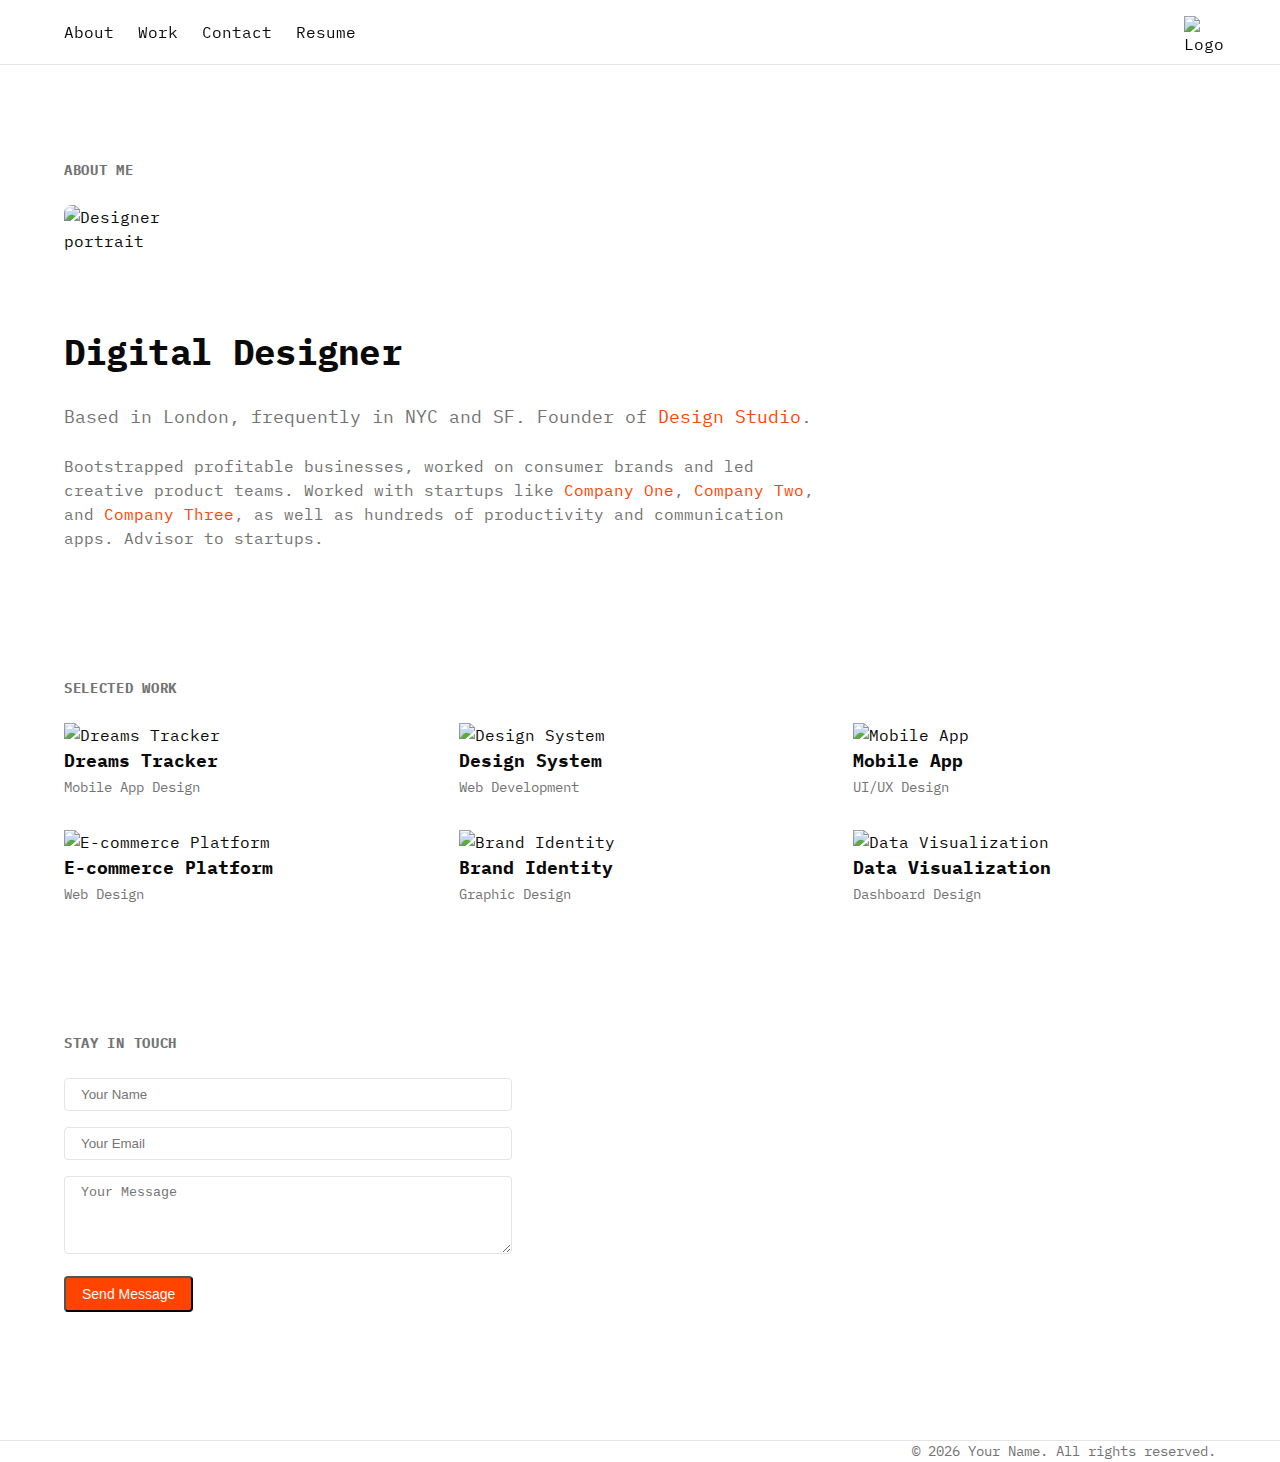
==== index.html @ d8757989 "Add files via upload" ====
<!DOCTYPE html>
<html lang="en">
<head>
    <meta charset="UTF-8">
    <meta name="viewport" content="width=device-width, initial-scale=1.0">
    <title>Digital Designer Portfolio</title>
    <link rel="stylesheet" href="styles.css">
    <script src="https://unpkg.com/lucide@latest"></script>
</head>
<body>
    <div class="min-h-screen flex flex-col">
        <header class="fixed top-0 left-0 right-0 bg-background/80 backdrop-blur-sm border-b z-50">
            <nav class="max-w-7xl mx-auto px-[5%] h-16 flex items-center justify-between">
                <div class="flex gap-6">
                    <a href="#about" class="nav-link">About</a>
                    <a href="#work" class="nav-link">Work</a>
                    <a href="#contact" class="nav-link">Contact</a>
                    <a href="/resume.pdf" class="nav-link" target="_blank" rel="noopener noreferrer">Resume</a>
                </div>
                <div class="w-8 h-8 relative">
                    <img src="/logo.svg" alt="Logo" class="object-contain w-full h-full">
                </div>
            </nav>
        </header>

        <main class="flex-grow max-w-7xl mx-auto px-[5%] pt-24">
            <section id="about" class="py-16">
                <h2 class="text-sm uppercase tracking-wider text-muted-foreground mb-6">About me</h2>
                <div class="space-y-6 lg:max-w-[66%]">
                    <div class="relative w-24 h-24 mb-6">
                        <img src="/placeholder.svg?height=200&width=200" alt="Designer portrait" class="object-cover rounded-lg w-full h-full">
                    </div>
                    <h1 class="text-4xl font-bold tracking-tight">Digital Designer</h1>
                    <p class="text-lg text-muted-foreground">
                        Based in London, frequently in NYC and SF. Founder of 
                        <a href="#" class="text-primary hover:underline">Design Studio</a>.
                    </p>
                    <p class="text-muted-foreground">
                        Bootstrapped profitable businesses, worked on consumer brands and led creative product teams. Worked with
                        startups like 
                        <a href="#" class="text-primary hover:underline">Company One</a>,
                        <a href="#" class="text-primary hover:underline">Company Two</a>, and
                        <a href="#" class="text-primary hover:underline">Company Three</a>,
                        as well as hundreds of productivity and communication apps. Advisor to startups.
                    </p>
                </div>
            </section>

            <section id="work" class="py-16">
                <h2 class="text-sm uppercase tracking-wider text-muted-foreground mb-6">Selected Work</h2>
                <div class="grid grid-cols-1 md:grid-cols-2 lg:grid-cols-3 gap-8" id="projects-grid">
                    <!-- Projects will be dynamically inserted here -->
                </div>
            </section>

            <section id="contact" class="py-16">
                <h2 class="text-sm uppercase tracking-wider text-muted-foreground mb-6">Stay in Touch</h2>
                <div class="max-w-md">
                    <form id="contact-form" class="space-y-4">
                        <input type="text" placeholder="Your Name" class="input" required>
                        <input type="email" placeholder="Your Email" class="input" required>
                        <textarea placeholder="Your Message" rows="4" class="textarea" required></textarea>
                        <button type="submit" class="button">Send Message</button>
                    </form>
                </div>
            </section>
        </main>

        <footer class="border-t mt-16">
            <div class="max-w-7xl mx-auto px-[5%] py-8 flex flex-col md:flex-row justify-between items-center">
                <div class="flex gap-6 mb-4 md:mb-0">
                    <a href="https://twitter.com" target="_blank" rel="noopener noreferrer" aria-label="Twitter">
                        <i data-lucide="twitter" class="w-5 h-5"></i>
                    </a>
                    <a href="https://linkedin.com" target="_blank" rel="noopener noreferrer" aria-label="LinkedIn">
                        <i data-lucide="linkedin" class="w-5 h-5"></i>
                    </a>
                    <a href="https://instagram.com" target="_blank" rel="noopener noreferrer" aria-label="Instagram">
                        <i data-lucide="instagram" class="w-5 h-5"></i>
                    </a>
                    <a href="https://youtube.com" target="_blank" rel="noopener noreferrer" aria-label="YouTube">
                        <i data-lucide="youtube" class="w-5 h-5"></i>
                    </a>
                </div>
                <p class="text-sm text-muted-foreground">© <span id="current-year"></span> Your Name. All rights reserved.</p>
            </div>
        </footer>
    </div>
    <script src="script.js"></script>
</body>
</html>
---- styles.css ----
@import url("https://fonts.googleapis.com/css2?family=IBM+Plex+Mono:wght@400;500;700&display=swap");

:root {
  --background: 0 0% 100%;
  --foreground: 0 0% 3.9%;
  --card: 0 0% 100%;
  --card-foreground: 0 0% 3.9%;
  --primary: 16 100% 50%;
  --primary-foreground: 0 0% 98%;
  --muted: 0 0% 96.1%;
  --muted-foreground: 0 0% 45.1%;
  --border: 0 0% 89.8%;
  --ring: 16 100% 50%;
  --input: 0 0% 89.8%;
}

.dark {
  --background: 0 0% 3.9%;
  --foreground: 0 0% 98%;
  --card: 0 0% 3.9%;
  --card-foreground: 0 0% 98%;
  --primary: 16 100% 50%;
  --primary-foreground: 0 0% 98%;
  --muted: 0 0% 14.9%;
  --muted-foreground: 0 0% 63.9%;
  --border: 0 0% 14.9%;
  --ring: 16 100% 50%;
  --input: 0 0% 14.9%;
}

* {
  margin: 0;
  padding: 0;
  box-sizing: border-box;
}

body {
  font-family: "IBM Plex Mono", monospace;
  background-color: hsl(var(--background));
  color: hsl(var(--foreground));
  line-height: 1.5;
}

a {
  color: inherit;
  text-decoration: none;
}

.min-h-screen {
  min-height: 100vh;
}

.flex {
  display: flex;
}

.flex-col {
  flex-direction: column;
}

.items-center {
  align-items: center;
}

.justify-between {
  justify-content: space-between;
}

.gap-6 {
  gap: 1.5rem;
}

.fixed {
  position: fixed;
}

.top-0 {
  top: 0;
}

.left-0 {
  left: 0;
}

.right-0 {
  right: 0;
}

.z-50 {
  z-index: 50;
}

.bg-background\/80 {
  background-color: hsla(var(--background), 0.8);
}

.backdrop-blur-sm {
  backdrop-filter: blur(4px);
}

.border-b {
  border-bottom: 1px solid hsl(var(--border));
}

.max-w-7xl {
  max-width: 80rem;
}

.mx-auto {
  margin-left: auto;
  margin-right: auto;
}

.px-\[5\%\] {
  padding-left: 5%;
  padding-right: 5%;
}

.h-16 {
  height: 4rem;
}

.w-8 {
  width: 2rem;
}

.h-8 {
  height: 2rem;
}

.relative {
  position: relative;
}

.object-contain {
  object-fit: contain;
}

.flex-grow {
  flex-grow: 1;
}

.pt-24 {
  padding-top: 6rem;
}

.py-16 {
  padding-top: 4rem;
  padding-bottom: 4rem;
}

.text-sm {
  font-size: 0.875rem;
}

.uppercase {
  text-transform: uppercase;
}

.tracking-wider {
  letter-spacing: 0.05em;
}

.text-muted-foreground {
  color: hsl(var(--muted-foreground));
}

.mb-6 {
  margin-bottom: 1.5rem;
}

.space-y-6 > * + * {
  margin-top: 1.5rem;
}

.lg\:max-w-\[66\%\] {
  max-width: 66%;
}

.w-24 {
  width: 6rem;
}

.h-24 {
  height: 6rem;
}

.rounded-lg {
  border-radius: 0.5rem;
}

.text-4xl {
  font-size: 2.25rem;
}

.font-bold {
  font-weight: 700;
}

.tracking-tight {
  letter-spacing: -0.025em;
}

.text-lg {
  font-size: 1.125rem;
}

.text-primary {
  color: hsl(var(--primary));
}

.hover\:underline:hover {
  text-decoration: underline;
}

.grid {
  display: grid;
}

.grid-cols-1 {
  grid-template-columns: repeat(1, minmax(0, 1fr));
}

.gap-8 {
  gap: 2rem;
}

.max-w-md {
  max-width: 28rem;
}

.space-y-4 > * + * {
  margin-top: 1rem;
}

.input,
.textarea {
  width: 100%;
  padding: 0.5rem 1rem;
  border: 1px solid hsl(var(--border));
  border-radius: 0.25rem;
  background-color: hsl(var(--background));
  color: hsl(var(--foreground));
}

.textarea {
  resize: vertical;
}

.button {
  display: inline-flex;
  align-items: center;
  justify-content: center;
  padding: 0.5rem 1rem;
  font-size: 0.875rem;
  font-weight: 500;
  border-radius: 0.25rem;
  background-color: hsl(var(--primary));
  color: hsl(var(--primary-foreground));
  cursor: pointer;
  transition: background-color 0.2s;
}

.button:hover {
  background-color: hsl(var(--primary) / 0.9);
}

.button-outline {
  background-color: transparent;
  border: 1px solid hsl(var(--border));
  color: hsl(var(--foreground));
}

.button-outline:hover {
  background-color: hsl(var(--muted));
}

.border-t {
  border-top: 1px solid hsl(var(--border));
}

.mt-16 {
  margin-top: 4rem;
}

.w-5 {
  width: 1.25rem;
}

.h-5 {
  height: 1.25rem;
}

@media (min-width: 768px) {
  .md\:grid-cols-2 {
    grid-template-columns: repeat(2, minmax(0, 1fr));
  }

  .md\:flex-row {
    flex-direction: row;
  }

  .md\:mb-0 {
    margin-bottom: 0;
  }
}

@media (min-width: 1024px) {
  .lg\:grid-cols-3 {
    grid-template-columns: repeat(3, minmax(0, 1fr));
  }
}
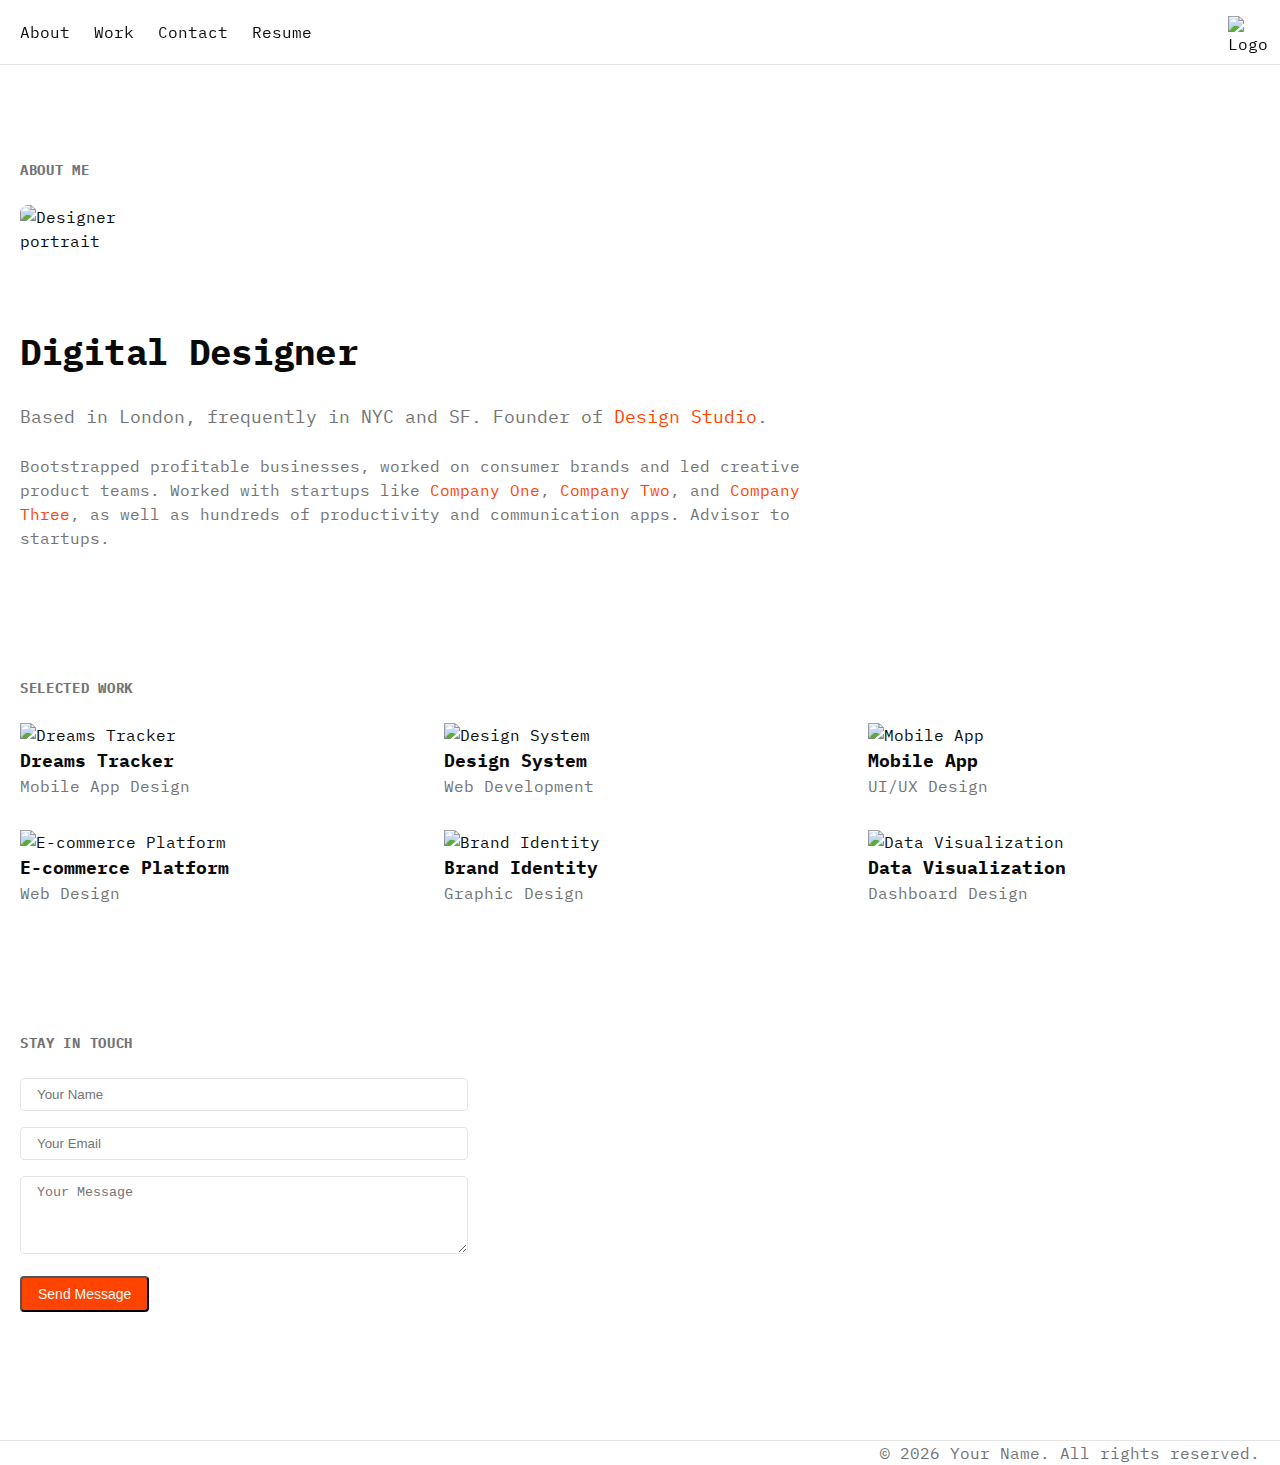
==== commit 1b2ac755: "Add files via upload" ====
--- a/index.html
+++ b/index.html
@@ -9,8 +9,8 @@
 </head>
 <body>
     <div class="min-h-screen flex flex-col">
-        <header class="fixed top-0 left-0 right-0 bg-background/80 backdrop-blur-sm border-b z-50">
-            <nav class="max-w-7xl mx-auto px-[5%] h-16 flex items-center justify-between">
+        <header class="fixed top-0 left-0 right-0 bg-background-80 backdrop-blur-sm border-b z-50">
+            <nav class="container mx-auto px-5 h-16 flex items-center justify-between">
                 <div class="flex gap-6">
                     <a href="#about" class="nav-link">About</a>
                     <a href="#work" class="nav-link">Work</a>
@@ -23,10 +23,10 @@
             </nav>
         </header>
 
-        <main class="flex-grow max-w-7xl mx-auto px-[5%] pt-24">
+        <main class="flex-grow container mx-auto px-5 pt-24">
             <section id="about" class="py-16">
-                <h2 class="text-sm uppercase tracking-wider text-muted-foreground mb-6">About me</h2>
-                <div class="space-y-6 lg:max-w-[66%]">
+                <h2 class="section-title">About me</h2>
+                <div class="space-y-6 lg:max-w-2/3">
                     <div class="relative w-24 h-24 mb-6">
                         <img src="/placeholder.svg?height=200&width=200" alt="Designer portrait" class="object-cover rounded-lg w-full h-full">
                     </div>
@@ -47,14 +47,14 @@
             </section>
 
             <section id="work" class="py-16">
-                <h2 class="text-sm uppercase tracking-wider text-muted-foreground mb-6">Selected Work</h2>
+                <h2 class="section-title">Selected Work</h2>
                 <div class="grid grid-cols-1 md:grid-cols-2 lg:grid-cols-3 gap-8" id="projects-grid">
                     <!-- Projects will be dynamically inserted here -->
                 </div>
             </section>
 
             <section id="contact" class="py-16">
-                <h2 class="text-sm uppercase tracking-wider text-muted-foreground mb-6">Stay in Touch</h2>
+                <h2 class="section-title">Stay in Touch</h2>
                 <div class="max-w-md">
                     <form id="contact-form" class="space-y-4">
                         <input type="text" placeholder="Your Name" class="input" required>
@@ -67,7 +67,7 @@
         </main>
 
         <footer class="border-t mt-16">
-            <div class="max-w-7xl mx-auto px-[5%] py-8 flex flex-col md:flex-row justify-between items-center">
+            <div class="container mx-auto px-5 py-8 flex flex-col md:flex-row justify-between items-center">
                 <div class="flex gap-6 mb-4 md:mb-0">
                     <a href="https://twitter.com" target="_blank" rel="noopener noreferrer" aria-label="Twitter">
                         <i data-lucide="twitter" class="w-5 h-5"></i>
--- a/styles.css
+++ b/styles.css
@@ -46,6 +46,13 @@
   text-decoration: none;
 }
 
+.container {
+  width: 100%;
+  max-width: 80rem;
+  margin-left: auto;
+  margin-right: auto;
+}
+
 .min-h-screen {
   min-height: 100vh;
 }
@@ -90,7 +97,7 @@
   z-index: 50;
 }
 
-.bg-background\/80 {
+.bg-background-80 {
   background-color: hsla(var(--background), 0.8);
 }
 
@@ -100,10 +107,6 @@
 
 .border-b {
   border-bottom: 1px solid hsl(var(--border));
-}
-
-.max-w-7xl {
-  max-width: 80rem;
 }
 
 .mx-auto {
@@ -111,9 +114,9 @@
   margin-right: auto;
 }
 
-.px-\[5\%\] {
-  padding-left: 5%;
-  padding-right: 5%;
+.px-5 {
+  padding-left: 1.25rem;
+  padding-right: 1.25rem;
 }
 
 .h-16 {
@@ -149,68 +152,60 @@
   padding-bottom: 4rem;
 }
 
-.text-sm {
+.section-title {
   font-size: 0.875rem;
-}
-
-.uppercase {
   text-transform: uppercase;
-}
-
-.tracking-wider {
   letter-spacing: 0.05em;
+  color: hsl(var(--muted-foreground));
+  margin-bottom: 1.5rem;
+}
+
+.space-y-6 > * + * {
+  margin-top: 1.5rem;
+}
+
+.lg\:max-w-2\/3 {
+  max-width: 66.666667%;
+}
+
+.w-24 {
+  width: 6rem;
+}
+
+.h-24 {
+  height: 6rem;
+}
+
+.rounded-lg {
+  border-radius: 0.5rem;
+}
+
+.text-4xl {
+  font-size: 2.25rem;
+}
+
+.font-bold {
+  font-weight: 700;
+}
+
+.tracking-tight {
+  letter-spacing: -0.025em;
+}
+
+.text-lg {
+  font-size: 1.125rem;
+}
+
+.text-primary {
+  color: hsl(var(--primary));
+}
+
+.hover\:underline:hover {
+  text-decoration: underline;
 }
 
 .text-muted-foreground {
   color: hsl(var(--muted-foreground));
-}
-
-.mb-6 {
-  margin-bottom: 1.5rem;
-}
-
-.space-y-6 > * + * {
-  margin-top: 1.5rem;
-}
-
-.lg\:max-w-\[66\%\] {
-  max-width: 66%;
-}
-
-.w-24 {
-  width: 6rem;
-}
-
-.h-24 {
-  height: 6rem;
-}
-
-.rounded-lg {
-  border-radius: 0.5rem;
-}
-
-.text-4xl {
-  font-size: 2.25rem;
-}
-
-.font-bold {
-  font-weight: 700;
-}
-
-.tracking-tight {
-  letter-spacing: -0.025em;
-}
-
-.text-lg {
-  font-size: 1.125rem;
-}
-
-.text-primary {
-  color: hsl(var(--primary));
-}
-
-.hover\:underline:hover {
-  text-decoration: underline;
 }
 
 .grid {
